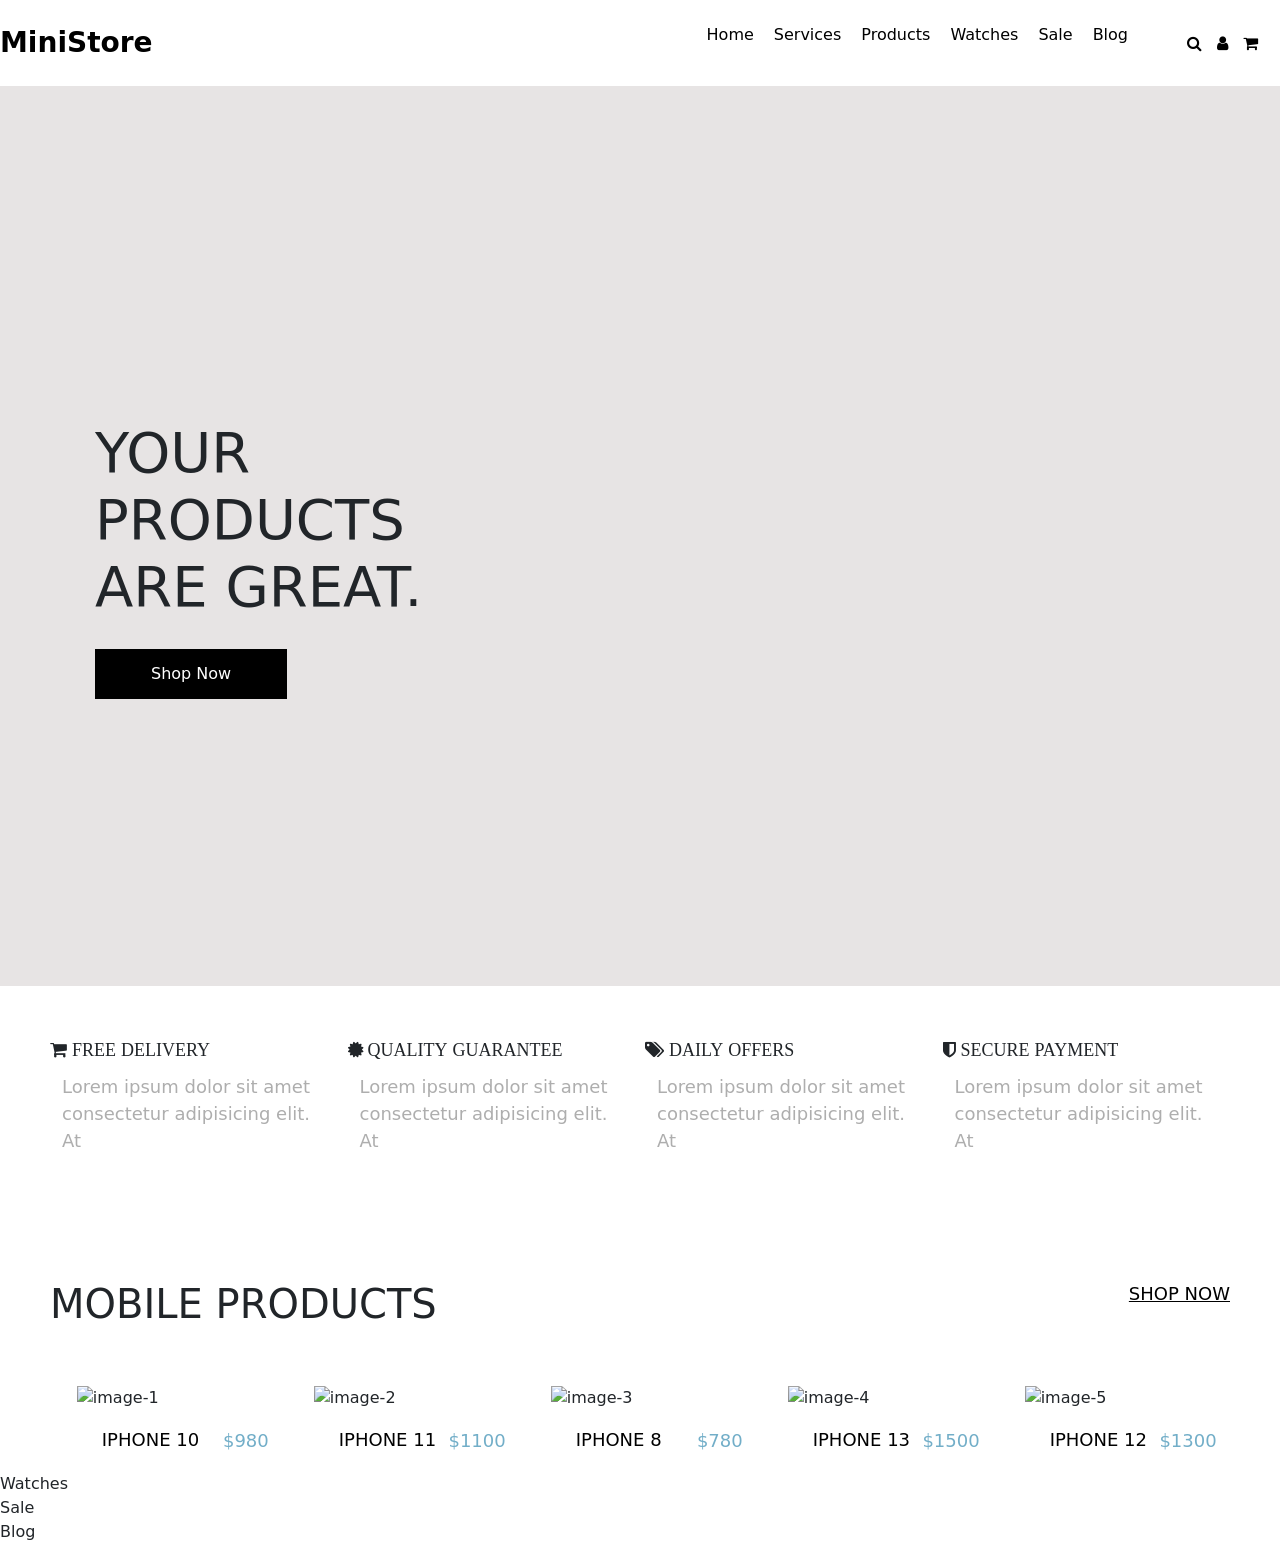
==== MiniStore.html @ fbacf254 "initial commit" ====
<!DOCTYPE html>
<html lang="en">

<head>
    <meta charset="UTF-8">
    <meta name="viewport" content="width=device-width, initial-scale=1.0">
    <title>MINI STORE</title>
    <link rel="stylesheet" href="MiniStore.css">
    <link rel="stylesheet" href="https://cdnjs.cloudflare.com/ajax/libs/font-awesome/4.7.0/css/font-awesome.min.css">
    <script src="https://cdn.jsdelivr.net/npm/bootstrap@5.0.2/dist/js/bootstrap.bundle.min.js"
        integrity="sha384-MrcW6ZMFYlzcLA8Nl+NtUVF0sA7MsXsP1UyJoMp4YLEuNSfAP+JcXn/tWtIaxVXM"
        crossorigin="anonymous"></script>

    <link href="https://cdn.jsdelivr.net/npm/bootstrap@5.0.2/dist/css/bootstrap.min.css" rel="stylesheet"
        integrity="sha384-EVSTQN3/azprG1Anm3QDgpJLIm9Nao0Yz1ztcQTwFspd3yD65VohhpuuCOmLASjC" crossorigin="anonymous">
</head>

<body>
    <header class="header">
        <div class="logo">MiniStore</div>
        <div class="header-right" id="menu">
            <nav class="navbar">
                <ul class="nav-links">
                    <li><a href="#home">Home</a> </li>
                    <li><a href="#services">Services</a></li>
                    <li><a href="#products">Products</a></li>
                    <li><a href="#watches">Watches</a></li>
                    <li><a href="#sale">Sale</a></li>
                    <li><a href="#blog">Blog</a></li>
                </ul>
            </nav>

            <!-- social icons -->
            <section class="social-icon">
                <i class="fa fa-search"></i>
                <i class="fa fa-user" aria-hidden="true"></i>
                <i class="fa fa-shopping-cart"></i>
            </section>
        </div>
        <!-- menu btn -->
        <section class="list-icon" id="menu-btn">
            <i class="fa fa-bars"></i>
        </section>

    </header>
    <!-- HOME SECTION -->
    <section id="home" class="home-section">
        <div class="home-content">
            <h1>YOUR PRODUCTS <br> ARE GREAT.</h1>
            <button class="shop-btn">Shop Now</button>
        </div>

        <img src="https://themewagon.github.io/MiniStore/images/banner-image.png" alt="banner image" class="home-img">
    </section>
    <!-- SERVICES SECTION -->
    <section id="services" class="services-section">
        <div class="icons">
            <i class="fa fa-shopping-cart"> FREE DELIVERY</i>
            <p>Lorem ipsum dolor sit amet consectetur adipisicing elit. At</p>
        </div>

        <div class="icons">
            <i class="fa fa-certificate"> QUALITY GUARANTEE</i>
            <p>Lorem ipsum dolor sit amet consectetur adipisicing elit. At</p>
        </div>

        <div class="icons">
            <i class="fa fa-tags"> DAILY OFFERS</i>
            <p>Lorem ipsum dolor sit amet consectetur adipisicing elit. At</p>
        </div>

        <div class="icons">
            <i class="fa fa-shield"> SECURE PAYMENT</i>
            <p>Lorem ipsum dolor sit amet consectetur adipisicing elit. At</p>
        </div>

    </section>
    <!-- PRODUCTS SECTION -->
    <section id="products" class="products-section">
        <div class="products-content">
            <h1>MOBILE PRODUCTS</h1>
            <a href="#">SHOP NOW</a>
        </div>

        <div class="products-cards">
            <div class="card-container">
                <div class="image-wrapper">
                    <img src="https://themewagon.github.io/MiniStore/images/product-item1.jpg" alt="image-1">
                    <div class="overlay">
                        <button class="add-to-cart">
                            ADD TO CART <i class="fa fa-cart-plus"></i>
                        </button>
                    </div>
                </div>

                <div class="image-content">
                    <h3><a href="#">IPHONE 10</a></h3>
                    <span>$980</span>
                </div>
            </div>

            <div class="card-container">
                <div class="image-wrapper">
                    <img src="https://themewagon.github.io/MiniStore/images/product-item2.jpg" alt="image-2">
                    <div class="overlay">
                        <button class="add-to-cart">
                            ADD TO CART <i class="fa fa-cart-plus"></i>
                        </button>
                    </div>
                </div>

                <div class="image-content">
                    <h3><a href="#">IPHONE 11</a></h3>
                    <span>$1100</span>
                </div>
            </div>

            <div class="card-container">
                <div class="image-wrapper">
                    <img src="https://themewagon.github.io/MiniStore/images/product-item3.jpg" alt="image-3">
                    <div class="overlay">
                        <button class="add-to-cart">
                            ADD TO CART <i class="fa fa-cart-plus"></i>
                        </button>
                    </div>
                </div>

                <div class="image-content">
                    <h3><a href="#">IPHONE 8</a></h3>
                    <span>$780</span>
                </div>
            </div>

             <div class="card-container">
                <div class="image-wrapper">
                    <img src="https://themewagon.github.io/MiniStore/images/product-item4.jpg" alt="image-4">
                    <div class="overlay">
                        <button class="add-to-cart">
                            ADD TO CART <i class="fa fa-cart-plus"></i>
                        </button>
                    </div>
                </div>

                <div class="image-content">
                    <h3><a href="#">IPHONE 13</a></h3>
                    <span>$1500</span>
                </div>
            </div>

             <div class="card-container">
                <div class="image-wrapper">
                    <img src="https://themewagon.github.io/MiniStore/images/product-item5.jpg" alt="image-5">
                    <div class="overlay">
                        <button class="add-to-cart">
                            ADD TO CART <i class="fa fa-cart-plus"></i>
                        </button>
                    </div>
                </div>

                <div class="image-content">
                    <h3><a href="#">IPHONE 12</a></h3>
                    <span>$1300</span>
                </div>
            </div>
        </div>

    </section>
    <section id="watches" class="watches-section">Watches</section>
    <section id="sale" class="sale-section">Sale</section>
    <section id="blog" class="blog-section">Blog</section>




    <script src="index.js"></script>

</body>

</html>
---- MiniStore.css ----
* {
  margin: 0;
  padding: 0;
  box-sizing: border-box;
}

html {
  scroll-behavior: smooth;
}

body {
  margin: 0;
  font-family: Arial, sans-serif;
}

.header {
  top: 0;
  position: sticky;
  background-color: #ffffff;
  color: black;
  padding: 15px 0;
  display: flex;
  justify-content: space-between;
  align-items: center;
}


.navbar {
  display: flex;
  justify-content: center;
  gap: 50px;
  padding: 0 20px;

}

.nav-links {
  list-style: none;
  display: flex;
  gap: 20px;
  cursor: pointer;
  /* margin-left: 40px; */
  color: black;
}

.nav-links a {
  text-decoration: none;
  color: black;
}

.logo {
  font-size: 28px;
  font-weight: bold;
  /* margin-left: 35px; */
}

.social-icon {
  display: flex;
  gap: 15px;
  margin-right: 22px;
}

.header-right {
  display: flex;
  align-items: center;
  gap: 59px;
}

.list-icon {
  display: none;
  font-size: 22px;
  cursor: pointer;
}

/*HOME SECTION */
.home-section {
  height: 100vh;
  background-color: rgb(231 228 228);
  width: 100%;
  display: flex;

}

.home-content h1 {
  font-size: 56px;
  font-weight: 300;
  font-style: revert-layer;
}

.home-content {
  position: relative;
  top: 37%;
  left: 95px;
}

.shop-btn {
  margin-top: 20px;
  padding: 13px 56px;
  background-color: black;
  color: white;
  border: none;
  cursor: pointer;
}

.home-img {
  width: 53%;
  height: auto;
  margin-top: -3%;
  margin-left: 14%;
}

/* SERVICE SECTION */

.services-section {
  display: flex;
  gap: 10px;
  font-size: 18px;
  padding: 50px;
}

.services-section p {
  padding: 10px 12px;
  color: #AEAEAE;
}

/* PRODUCTS SECTION */


.products-content {
  padding: 50px;
  display: flex;
  gap: 20px;
  justify-content: space-between;
}

.products-section a {
  color: black;
  text-decoration: underline;
  font-size: 18px;

}

.products-cards {
  display: flex;
  gap: 20px;
  padding-left: 6%;
  padding-right: 3%;
}

.products-cards h3 a {
  text-decoration: none;
}

.image-content {
  display: flex;
  justify-content: space-between;
  align-items: center;
  padding: 10px 25px;
}

.image-content span {
  color: #72AEC8;
  font-size: 18px;
}

.card-container {
  width: 250px;
}

.image-wrapper {
  position: relative;
  overflow: hidden;
}

.image-wrapper img {
  width: 100%;
  display: block;
}

/* Overlay layer */
.overlay {
  position: absolute;
  inset: 0;
  background: rgba(0,0,0,0.4);
  display: flex;
  justify-content: center;
  align-items: center;
  opacity: 0;
  transition: 0.3s ease;
}

/* Button style */
.add-to-cart {
  padding: 12px 25px;
  background: #2f343a;
  color: #fff;
  border: none;
  cursor: pointer;
}

.add-to-cart:hover {
  background: #84d0e9;
}
/* Hover effect */
.image-wrapper:hover .overlay {
  opacity: 1;
}















@media(max-width:830px) {
  .home-section {
    flex-direction: column;
    text-align: center;
  }

  .home-content {
    top: 42%;
    /* margin-left: -53%; */
    margin-right: 29%;
    color: white;
  }

  .home-img {
    width: 69%;
    height: auto;
    margin-top: -15%;
    margin-left: 14%;
  }

  .shop-btn {
    background-color: white;
    color: black;

  }
}




@media(max-width:750px) {
  .list-icon {
    display: block;
    margin-right: 10px;
  }

  .header-right {
    position: absolute;
    top: 70px;
    left: 0;
    width: 100%;
    background: #fff;
    flex-direction: column;
    align-items: center;
    display: none;
    padding: 20px 0;
    border-top: 1px solid #eee;
  }

  .header-right.active {
    display: flex;
  }

  .nav-links {
    flex-direction: column;
    gap: 15px;
  }

  .social-icon {
    gap: 20px;
  }

  .banner {

    flex-direction: column;
    text-align: center;
  }

  .banner-img {
    width: 69%;
    height: auto;
    margin-top: -3%;
    margin-left: 14%;
  }

  .banner-content {
    top: 42%;
    margin-left: -53%;
  }

  .services-section {
    flex-direction: column;
    text-align: center;
  }
}



@keyframes blink {
  50% {
    border-color: transparent;
  }
}
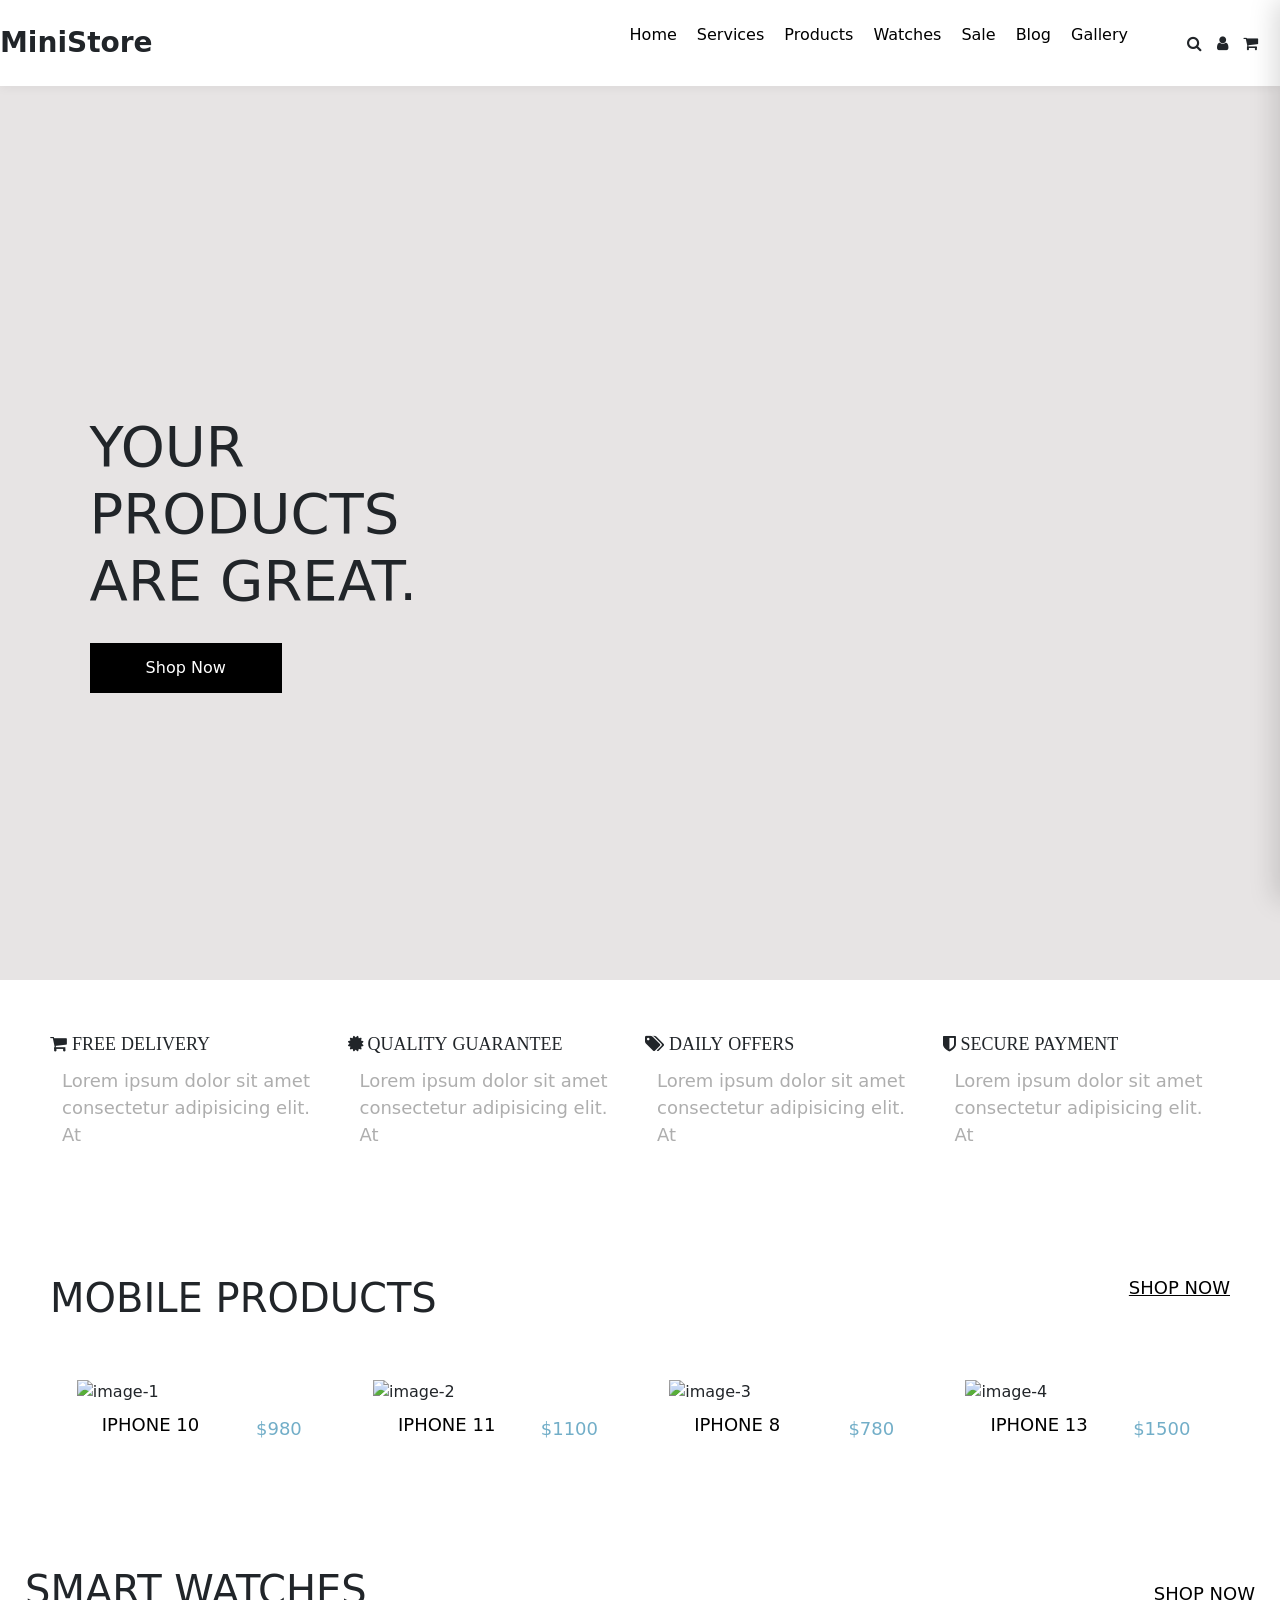
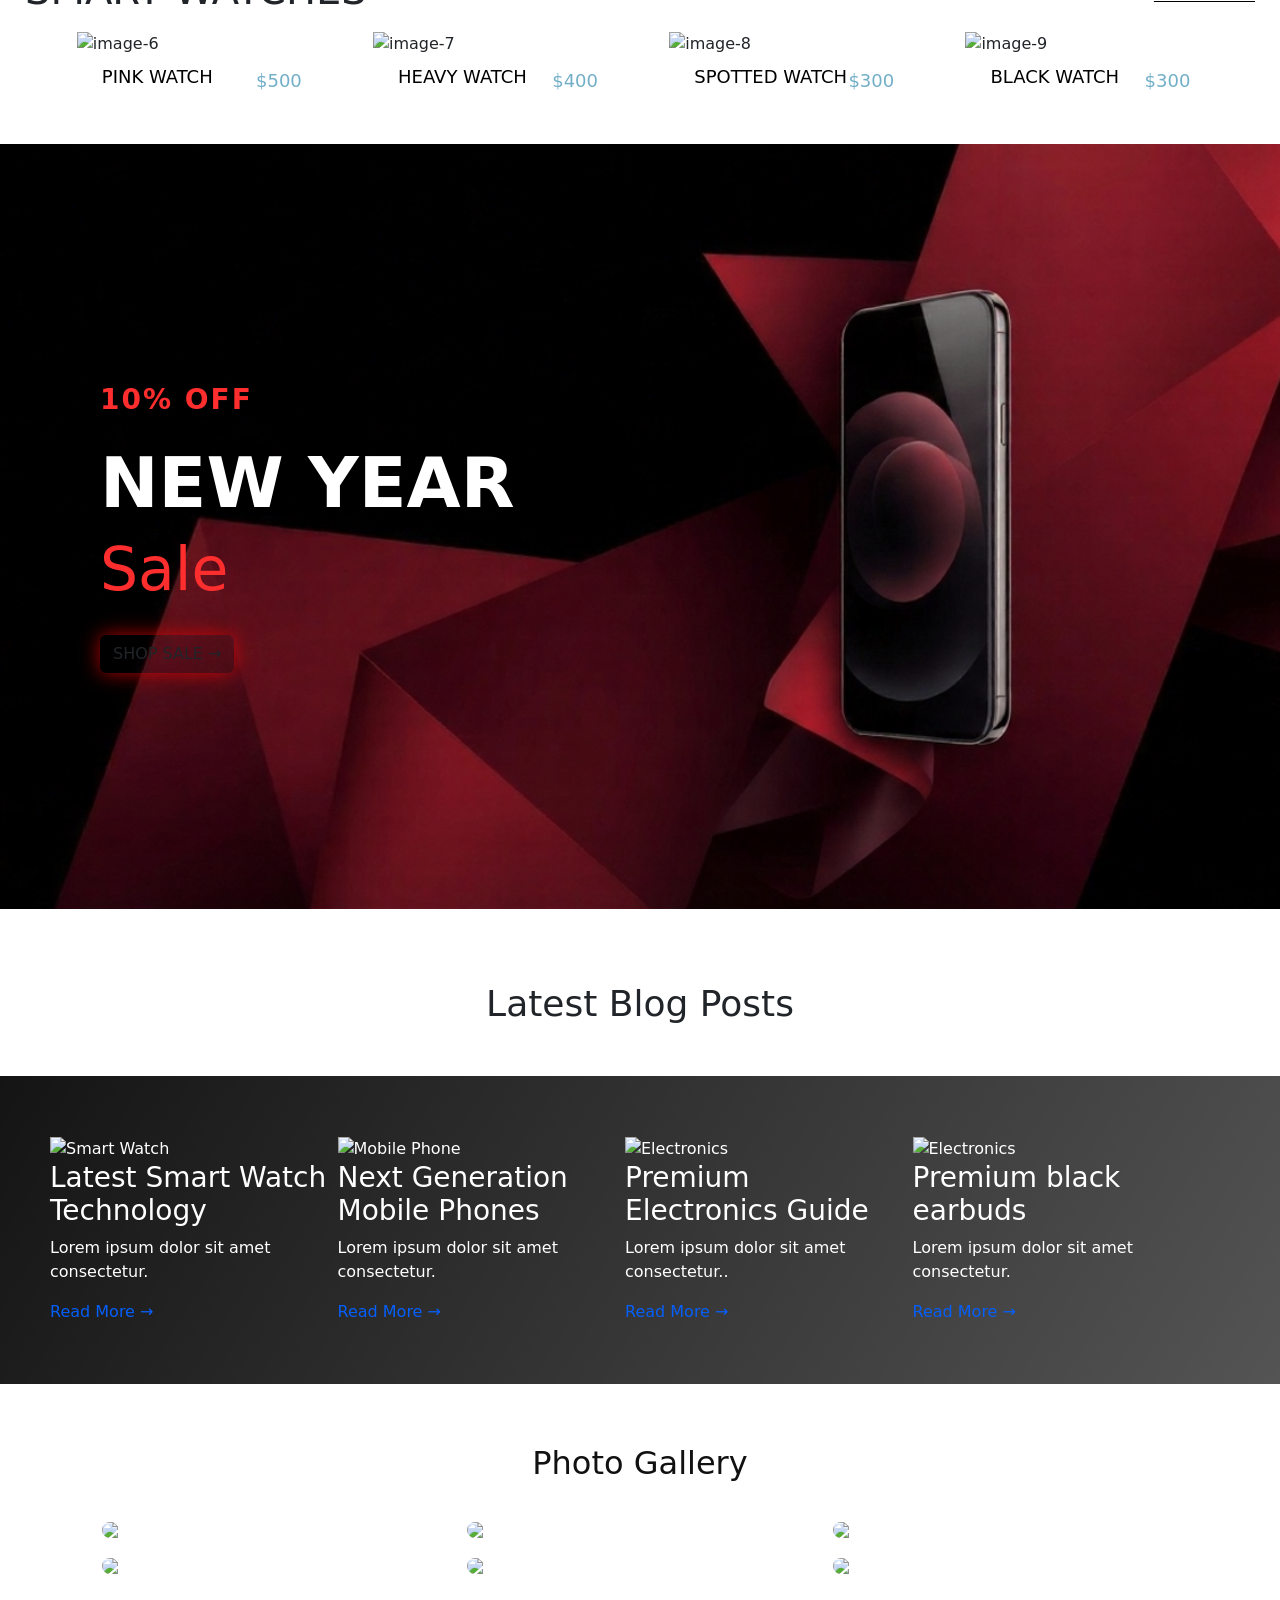
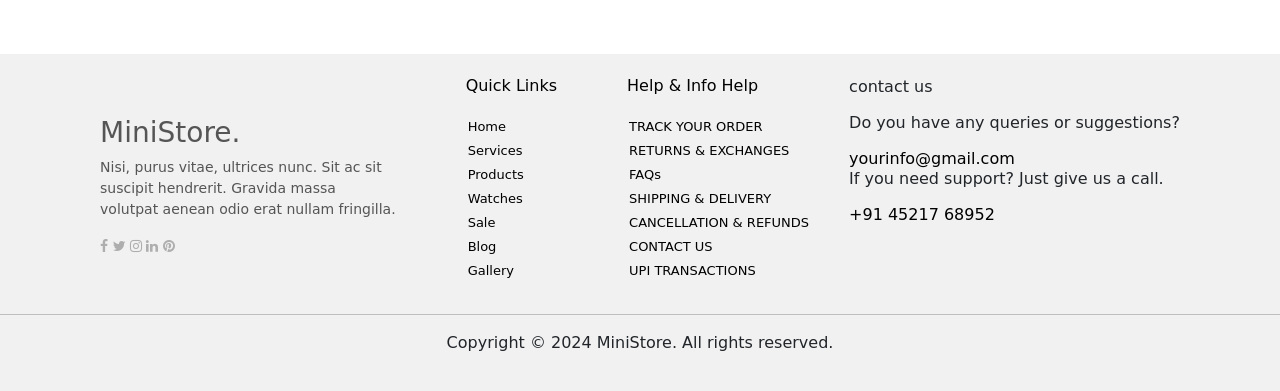
==== commit 58a2eb50: "git push" ====
--- a/MiniStore.html
+++ b/MiniStore.html
@@ -27,13 +27,14 @@
                     <li><a href="#watches">Watches</a></li>
                     <li><a href="#sale">Sale</a></li>
                     <li><a href="#blog">Blog</a></li>
+                    <li><a href="#gallery">Gallery</a></li>
                 </ul>
             </nav>
 
             <!-- social icons -->
             <section class="social-icon">
-                <i class="fa fa-search"></i>
-                <i class="fa fa-user" aria-hidden="true"></i>
+                <i class="fa fa-search" id="search-btn"></i>
+                <i class="fa fa-user" id="user-btn"></i>
                 <i class="fa fa-shopping-cart"></i>
             </section>
         </div>
@@ -42,6 +43,42 @@
             <i class="fa fa-bars"></i>
         </section>
 
+        <!-- SEARCH OVERLAY -->
+        <div class="search-overlay" id="searchOverlay">
+            <div class="search-container">
+                <input type="text" placeholder="Type and press enter">
+                <i class="fa fa-search"></i>
+            </div>
+
+            <p class="browse-text">BROWSE CATEGORIES</p>
+
+            <div class="search-categories">
+                Mobile Phones / Smart Watches / Headphones /
+                Accessories / Monitors / Speakers / Memory Cards
+            </div>
+        </div>
+
+
+        <!-- USER FORM PANEL -->
+        <div class="user-panel" id="userPanel">
+            <div class="user-header">
+                <h3>Enter your Details</h3>
+                <i class="fa fa-times" id="closeUser"></i>
+            </div>
+
+            <form class="user-form">
+                <label>Name</label>
+                <input type="text" placeholder="Enter your name">
+
+                <label>Email</label>
+                <input type="email" placeholder="Enter your email">
+
+                <label>Address</label>
+                <textarea placeholder="Enter your address"></textarea>
+
+                <button type="submit">Save Details</button>
+            </form>
+        </div>
     </header>
     <!-- HOME SECTION -->
     <section id="home" class="home-section">
@@ -85,7 +122,8 @@
         <div class="products-cards">
             <div class="card-container">
                 <div class="image-wrapper">
-                    <img src="https://themewagon.github.io/MiniStore/images/product-item1.jpg" alt="image-1">
+                    <img src="https://themewagon.github.io/MiniStore/images/product-item1.jpg" alt="image-1"
+                        class="images">
                     <div class="overlay">
                         <button class="add-to-cart">
                             ADD TO CART <i class="fa fa-cart-plus"></i>
@@ -101,7 +139,8 @@
 
             <div class="card-container">
                 <div class="image-wrapper">
-                    <img src="https://themewagon.github.io/MiniStore/images/product-item2.jpg" alt="image-2">
+                    <img src="https://themewagon.github.io/MiniStore/images/product-item2.jpg" alt="image-2"
+                        class="images">
                     <div class="overlay">
                         <button class="add-to-cart">
                             ADD TO CART <i class="fa fa-cart-plus"></i>
@@ -117,7 +156,8 @@
 
             <div class="card-container">
                 <div class="image-wrapper">
-                    <img src="https://themewagon.github.io/MiniStore/images/product-item3.jpg" alt="image-3">
+                    <img src="https://themewagon.github.io/MiniStore/images/product-item3.jpg" alt="image-3"
+                        class="images">
                     <div class="overlay">
                         <button class="add-to-cart">
                             ADD TO CART <i class="fa fa-cart-plus"></i>
@@ -131,9 +171,10 @@
                 </div>
             </div>
 
-             <div class="card-container">
-                <div class="image-wrapper">
-                    <img src="https://themewagon.github.io/MiniStore/images/product-item4.jpg" alt="image-4">
+            <div class="card-container">
+                <div class="image-wrapper">
+                    <img src="https://themewagon.github.io/MiniStore/images/product-item4.jpg" alt="image-4"
+                        class="images">
                     <div class="overlay">
                         <button class="add-to-cart">
                             ADD TO CART <i class="fa fa-cart-plus"></i>
@@ -147,9 +188,10 @@
                 </div>
             </div>
 
-             <div class="card-container">
-                <div class="image-wrapper">
-                    <img src="https://themewagon.github.io/MiniStore/images/product-item5.jpg" alt="image-5">
+            <!-- <div class="card-container">
+                <div class="image-wrapper">
+                    <img src="https://themewagon.github.io/MiniStore/images/product-item5.jpg" alt="image-5"
+                        class="images">
                     <div class="overlay">
                         <button class="add-to-cart">
                             ADD TO CART <i class="fa fa-cart-plus"></i>
@@ -161,17 +203,280 @@
                     <h3><a href="#">IPHONE 12</a></h3>
                     <span>$1300</span>
                 </div>
-            </div>
-        </div>
-
-    </section>
-    <section id="watches" class="watches-section">Watches</section>
-    <section id="sale" class="sale-section">Sale</section>
-    <section id="blog" class="blog-section">Blog</section>
-
-
-
-
+            </div> -->
+        </div>
+
+    </section>
+    <!-- WATCHES SECTION -->
+    <section id="watches" class="watches-section">
+        <div class="watches-content">
+            <h1>SMART WATCHES</h1>
+            <a href="#">SHOP NOW</a>
+        </div>
+
+        <div class="watches-cards">
+            <div class="card-container">
+                <div class="image-wrapper">
+                    <img src="https://themewagon.github.io/MiniStore/images/product-item6.jpg" alt="image-6"
+                        class="images">
+                    <div class="overlay">
+                        <button class="add-to-cart">
+                            ADD TO CART <i class="fa fa-cart-plus"></i>
+                        </button>
+                    </div>
+                </div>
+
+                <div class="image-content">
+                    <h3><a href="#">PINK WATCH</a></h3>
+                    <span>$500</span>
+                </div>
+            </div>
+
+            <div class="card-container">
+                <div class="image-wrapper">
+                    <img src="https://themewagon.github.io/MiniStore/images/product-item7.jpg" alt="image-7"
+                        class="images">
+                    <div class="overlay">
+                        <button class="add-to-cart">
+                            ADD TO CART <i class="fa fa-cart-plus"></i>
+                        </button>
+                    </div>
+                </div>
+
+                <div class="image-content">
+                    <h3><a href="#">HEAVY WATCH</a></h3>
+                    <span>$400</span>
+                </div>
+            </div>
+
+            <div class="card-container">
+                <div class="image-wrapper">
+                    <img src="https://themewagon.github.io/MiniStore/images/product-item8.jpg" alt="image-8"
+                        class="images">
+                    <div class="overlay">
+                        <button class="add-to-cart">
+                            ADD TO CART <i class="fa fa-cart-plus"></i>
+                        </button>
+                    </div>
+                </div>
+
+                <div class="image-content">
+                    <h3><a href="#">SPOTTED WATCH</a></h3>
+                    <span>$300</span>
+                </div>
+            </div>
+
+            <div class="card-container">
+                <div class="image-wrapper">
+                    <img src="https://themewagon.github.io/MiniStore/images/product-item9.jpg" alt="image-9"
+                        class="images">
+                    <div class="overlay">
+                        <button class="add-to-cart">
+                            ADD TO CART <i class="fa fa-cart-plus"></i>
+                        </button>
+                    </div>
+                </div>
+
+                <div class="image-content">
+                    <h3><a href="#">BLACK WATCH</a></h3>
+                    <span>$300</span>
+                </div>
+            </div>
+
+            <!-- <div class="card-container">
+                <div class="image-wrapper">
+                    <img src="https://themewagon.github.io/MiniStore/images/product-item10.jpg" alt="image-10"
+                        class="images">
+                    <div class="overlay">
+                        <button class="add-to-cart">
+                            ADD TO CART <i class="fa fa-cart-plus"></i>
+                        </button>
+                    </div>
+                </div>
+
+                <div class="image-content">
+                    <h3><a href="#">XIAOMI WATCH</a></h3>
+                    <span>$250</span>
+                </div>
+            </div> -->
+        </div>
+    </section>
+    <!-- SALE SECTION  -->
+    <section id="sale" class="sale-section">
+        <section class="hero">
+
+            <div class="content">
+                <div class="offer">10% OFF</div>
+                <h1>NEW YEAR</h1>
+                <h2>Sale</h2>
+                <a href="#" class="btn">SHOP SALE →</a>
+            </div>
+        </section>
+    </section>
+    <!-- BLOG SECTION --> 
+
+    <div class="blog-heading">
+        <h2>Latest Blog Posts</h2>
+    </div>
+
+    <section id="blog" class="blog-section">
+
+        <div class="blog-container">
+            <div class="blog-post">
+                <img src="https://themewagon.github.io/MiniStore/images/product-item10.jpg" alt="Smart Watch"
+                    class="blog-image">
+                <div class="post-content">
+                    <h3>Latest Smart Watch Technology</h3>
+                    <p>Lorem ipsum dolor sit amet consectetur.</p>
+                    <a href="#" class="read-more">Read More →</a>
+                </div>
+            </div>
+
+            <div class="blog-post">
+                <img src="https://themewagon.github.io/MiniStore/images/product-item5.jpg" alt="Mobile Phone"
+                    class="blog-image">
+                <div class="post-content">
+                    <h3>Next Generation Mobile Phones</h3>
+                    <p>Lorem ipsum dolor sit amet consectetur.</p>
+                    <a href="#" class="read-more">Read More →</a>
+                </div>
+            </div>
+
+            <div class="blog-post">
+                <img src="https://themewagon.github.io/MiniStore/images/insta-item5.jpg" alt="Electronics"
+                    class="blog-image-3">
+                <div class="post-content">
+                    <h3>Premium Electronics Guide</h3>
+                    <p>Lorem ipsum dolor sit amet consectetur..</p>
+                    <a href="#" class="read-more">Read More →</a>
+                </div>
+            </div>
+
+            <div class="blog-post">
+                <img src="https://themewagon.github.io/MiniStore/images/insta-item4.jpg" alt="Electronics"
+                    class="blog-image-4">
+                <div class="post-content">
+                    <h3>Premium black earbuds</h3>
+                    <p>Lorem ipsum dolor sit amet consectetur.</p>
+                    <a href="#" class="read-more">Read More →</a>
+                </div>
+            </div>
+        </div>
+    </section>
+
+
+    <!-- GALLERY SECTION -->
+
+    <section id="gallery" class="gallery-section">
+        <section class="photo-gallery">
+            <h2>Photo Gallery</h2>
+
+            <div class="gallery">
+
+                <div class="item">
+                    <img src="https://themewagon.github.io/MiniStore/images/product-item10.jpg">
+                    <div class="overlay">
+                        <i class="fa fa-instagram"></i>
+                    </div>
+                </div>
+
+                <div class="item">
+                    <img src="https://themewagon.github.io/MiniStore/images/product-item2.jpg">
+                    <div class="overlay">
+                        <i class="fa fa-instagram"></i>
+                    </div>
+                </div>
+
+                <div class="item">
+                    <img src="https://themewagon.github.io/MiniStore/images/product-item7.jpg">
+                    <div class="overlay">
+                        <i class="fa fa-instagram"></i>
+                    </div>
+                </div>
+
+                <div class="item">
+                    <img src="https://themewagon.github.io/MiniStore/images/product-item5.jpg">
+                    <div class="overlay">
+                        <i class="fa fa-instagram"></i>
+                    </div>
+                </div>
+
+                <div class="item">
+                    <img src="	https://themewagon.github.io/MiniStore/images/insta-item5.jpg">
+                    <div class="overlay">
+                        <i class="fa fa-instagram"></i>
+                    </div>
+                </div>
+
+                <div class="item">
+                    <img src="https://themewagon.github.io/MiniStore/images/insta-item4.jpg">
+                    <div class="overlay">
+                        <i class="fa fa-instagram"></i>
+                    </div>
+                </div>
+            </div>
+        </section>
+    </section>
+    <!-- FOOTER SECTION -->
+    <footer class="footer">
+        <section class="footer-content">
+            <div class="address">
+                <h3>MiniStore.</h3>
+                <p>Nisi, purus vitae, ultrices nunc. Sit ac sit <br>suscipit hendrerit. Gravida massa <br>volutpat
+                    aenean odio
+                    erat nullam fringilla.</p>
+                <div class="footer-icons">
+                    <a href="#"><i class="fa fa-facebook"></i></a>
+                    <a href="#"><i class="fa fa-twitter"></i></a>
+                    <a href="#"><i class="fa fa-instagram"></i></a>
+                    <a href="#"><i class="fa fa-linkedin"></i></a>
+                    <a href="#"><i class="fa fa-pinterest"></i></a>
+                </div>
+            </div>
+
+            <div class="quick-links">
+                <p>Quick Links</p>
+                <ul>
+                    <li><a href="#home">Home</a></li>
+                    <li><a href="#services">Services</a></li>
+                    <li><a href="#products">Products</a></li>
+                    <li><a href="#watches">Watches</a></li>
+                    <li><a href="#sale">Sale</a></li>
+                    <li><a href="#blog">Blog</a></li>
+                    <li><a href="#gallery">Gallery</a></li>
+                </ul>
+            </div>
+
+            <div class="help-info">
+                <p>Help & Info Help</p>
+                <ul>
+                    <li><a href="#home">TRACK YOUR ORDER</a></li>
+                    <li><a href="#home">RETURNS & EXCHANGES</a></li>
+                    <li><a href="#home">FAQs</a></li>
+                    <li><a href="#home">SHIPPING & DELIVERY</a></li>
+                    <li><a href="#home">CANCELLATION & REFUNDS</a></li>
+                    <li><a href="#home">CONTACT US</a></li>
+                    <li><a href="#home">UPI TRANSACTIONS</a></li>
+                </ul>
+            </div>
+
+            <div class="contact-us">
+                <p>contact us</p>
+                <div class="contact-para">
+                    <p>Do you have any queries or suggestions?</p>
+                    <a href="#">yourinfo@gmail.com</a>
+                </div>
+
+                <div class="contact-para">
+                    <p>If you need support? Just give us a call.</p>
+                    <a href="#">+91 45217 68952</a>
+                </div>
+            </div>
+        </section>
+
+        <hr>
+        <p class="copyright">Copyright © 2024 MiniStore. All rights reserved.</p>
+    </footer>
     <script src="index.js"></script>
 
 </body>
--- a/MiniStore.css
+++ b/MiniStore.css
@@ -11,17 +11,25 @@
 body {
   margin: 0;
   font-family: Arial, sans-serif;
+  padding-top: 80px;
+}
+
+body.no-scroll {
+  overflow: hidden;
 }
 
 .header {
+  position: fixed;
   top: 0;
-  position: sticky;
+  left: 0;
+  width: 100%;
   background-color: #ffffff;
-  color: black;
   padding: 15px 0;
   display: flex;
   justify-content: space-between;
   align-items: center;
+  z-index: 1000;   /* IMPORTANT */
+  box-shadow: 0 2px 10px rgba(0,0,0,0.05);
 }
 
 
@@ -89,7 +97,7 @@
 .home-content {
   position: relative;
   top: 37%;
-  left: 95px;
+  left: 7%;
 }
 
 .shop-btn {
@@ -140,7 +148,8 @@
 }
 
 .products-cards {
-  display: flex;
+  display: grid;
+  grid-template-columns: repeat(4, 1fr);
   gap: 20px;
   padding-left: 6%;
   padding-right: 3%;
@@ -180,7 +189,7 @@
 .overlay {
   position: absolute;
   inset: 0;
-  background: rgba(0,0,0,0.4);
+  background: rgba(0, 0, 0, 0.4);
   display: flex;
   justify-content: center;
   align-items: center;
@@ -200,23 +209,427 @@
 .add-to-cart:hover {
   background: #84d0e9;
 }
+
 /* Hover effect */
 .image-wrapper:hover .overlay {
   opacity: 1;
 }
 
-
-
-
-
-
-
-
-
-
-
-
-
+/*WATCHES SECTION */
+.watches-content {
+  display: flex;
+  justify-content: space-between;
+  align-items: center;
+  padding: 10px 25px;
+}
+
+.watches-content a {
+  color: black;
+  text-decoration: underline;
+  font-size: 18px;
+}
+
+.watches-cards {
+  display: grid;
+  grid-template-columns: repeat(4, 1fr);
+  gap: 20px;
+  padding-left: 6%;
+  padding-right: 3%;
+}
+
+.image-content {
+  display: flex;
+  justify-content: space-between;
+  align-items: center;
+  padding: 10px 25px;
+}
+
+.image-content h3 a {
+  text-decoration: none;
+  color: black;
+}
+
+.image-content span {
+  color: #72AEC8;
+  font-size: 18px;
+}
+
+.image-content h3 {
+  font-size: 18px;
+  font-weight: 400;
+}
+
+.watches-section {
+  padding-top: 8%;
+}
+
+/* SALE SECTION */
+
+.hero {
+  position: relative;
+  height: 85vh;
+  background: url("../IMAGE/final banner.png") no-repeat center center/cover;
+  display: flex;
+  align-items: center;
+  padding-left: 100px;
+  color: white;
+  margin-top: 3%;
+}
+
+
+.content {
+  position: relative;
+  z-index: 2;
+}
+
+.offer {
+  color: #ff2e2e;
+  font-size: 28px;
+  font-weight: bold;
+  margin-bottom: 20px;
+  letter-spacing: 2px;
+}
+
+.content h1 {
+  font-size: 70px;
+  font-weight: 700;
+}
+
+.content h2 {
+  font-size: 60px;
+  color: #ff2e2e;
+  margin-bottom: 30px;
+}
+
+.btn {
+  padding: 14px 40px;
+  background: #ff2e2e;
+  color: #fffefe;
+  text-decoration: none;
+  font-weight: 700;
+  border-radius: 50px;
+  border: 2px solid #fff;
+  box-shadow: 0 0 20px rgba(255,0,0,0.7);
+  transition: 0.3s ease;
+}
+
+.btn:hover {
+  background: #f41f1f;
+  color: #ff2e2e;
+  transform: translateY(-5px);
+  box-shadow: 0 15px 40px rgba(255, 0, 0, 0.7);
+}
+
+/* BLOG SECTION */
+.blog-section {
+  background: linear-gradient(302deg, rgb(0 0 0 / 67%), rgb(0 0 0 / 92%));
+  padding: 60px 0;
+  color: white;
+  margin-top: 4%;
+}
+
+.blog-heading h2 {
+  text-align: center;
+  font-size: 36px;
+  margin-bottom: 40px;
+  margin-top: 73px;
+
+}
+
+.blog-container {
+  display: grid;
+  grid-template-columns: repeat(4, 1fr);
+  gap: 9px;
+  padding-right: 89px;
+  padding-left: 50px;
+}
+
+.post-content a {
+  text-decoration: none;
+  color: #055ffa;
+}
+
+.blog-image {
+  width: 91%;
+}
+
+.blog-image-3 {
+  width: 91%;
+  height: 75%;
+}
+
+.blog-image-4 {
+  width: 91%;
+  height: 75%;
+}
+
+/* GALLERY SECTION */
+.photo-gallery {
+  padding: 60px 8%;
+  text-align: center;
+}
+
+.photo-gallery h2 {
+  color: #121111;
+  margin-bottom: 40px;
+  font-size: 32px;
+}
+
+.gallery {
+  column-count: 3;
+  column-gap: 20px;
+}
+
+.item {
+  position: relative;
+  margin-bottom: 20px;
+  break-inside: avoid;
+  border-radius: 15px;
+  overflow: hidden;
+  cursor: pointer;
+}
+
+.item img {
+  width: 100%;
+  display: block;
+  transition: 0.4s ease;
+}
+
+/* Overlay */
+.overlay {
+  position: absolute;
+  top: 0;
+  left: 0;
+  width: 100%;
+  height: 100%;
+  background: rgba(0, 0, 0, 0.6);
+  display: flex;
+  justify-content: center;
+  align-items: center;
+  opacity: 0;
+  transition: 0.4s ease;
+}
+
+.overlay i {
+  font-size: 20px;
+  color: rgb(250, 248, 248);
+  transition: 0.3s;
+}
+
+.item:hover img {
+  transform: scale(1.08);
+}
+
+.item:hover .overlay {
+  opacity: 1;
+}
+
+.item:hover .overlay i {
+  transform: scale(1.2);
+}
+
+/* FOTTER-SECTION */
+.footer {
+  background-color: #f1f1f1;
+  padding: 20px 0;
+  text-align: center;
+}
+
+.footer-content {
+  display: flex;
+  justify-content: center;
+  align-items: center;
+  gap: 40px;
+  text-align: left;
+}
+
+.address {
+  color: #555;
+  font-size: 14px;
+}
+
+.footer-icons a {
+  gap: 18px;
+  color: #AEAEAE;
+}
+
+.footer ul li {
+  list-style: none;
+}
+
+.footer ul li a {
+  text-decoration: none;
+  color: #000000;
+  font-size: 13px;
+}
+
+.quick-links p {
+  margin-left: 30px;
+  color: #000000;
+}
+
+.help-info p {
+  margin-left: 30px;
+  color: #000000;
+}
+
+.contact-us {
+  line-height: 20px;
+  margin-top: -70px;
+}
+
+.contact-para a {
+  text-decoration: none;
+  color: #000000;
+}
+
+/* ===== SEARCH OVERLAY ===== */
+
+.search-overlay {
+  position: fixed;
+  inset: 0;
+ background: rgba(0, 0, 0, 0.35);
+backdrop-filter: blur(6px);
+-webkit-backdrop-filter: blur(6px);
+  display: flex;
+  flex-direction: column;
+  justify-content: center;
+  align-items: center;
+  opacity: 0;
+  visibility: hidden;
+  transition: 0.4s ease;
+  z-index: 99999;
+}
+
+.search-overlay.active {
+  opacity: 1;
+  visibility: visible;
+}
+
+.search-container {
+  width: 600px;
+  max-width: 90%;
+  position: relative;
+}
+
+.search-container input {
+  width: 100%;
+  padding: 18px 55px 18px 25px;
+  border-radius: 40px;
+  border: none;
+  outline: none;
+  background: #e5e5e5;
+  font-size: 18px;
+}
+
+.search-container i {
+  position: absolute;
+  right: 25px;
+  top: 50%;
+  transform: translateY(-50%);
+  cursor: pointer;
+}
+
+.browse-text {
+  margin-top: 40px;
+  font-size: 12px;
+  letter-spacing: 3px;
+  color: #777;
+}
+
+.search-categories {
+  margin-top: 20px;
+  font-size: 24px;
+  text-align: center;
+  max-width: 800px;
+  line-height: 1.6;
+}
+
+/* ===== USER FORM PANEL ===== */
+
+.user-panel {
+  position: fixed;
+  top: 0;
+  right: -400px;
+  width: 400px;
+  height: 100vh;
+  background: #ffffff;
+  box-shadow: -5px 0 25px rgba(0,0,0,0.15);
+  transition: 0.4s ease;
+  z-index: 999999;
+  padding: 30px;
+  overflow-y: auto;
+}
+
+.user-panel.active {
+  right: 0;
+}
+
+.user-header {
+  display: flex;
+  justify-content: space-between;
+  align-items: center;
+}
+
+.user-header i {
+  cursor: pointer;
+}
+
+.user-form {
+  display: flex;
+  flex-direction: column;
+  margin-top: 30px;
+}
+
+.user-form label {
+  margin-top: 15px;
+  font-size: 14px;
+}
+
+.user-form input,
+.user-form textarea {
+  padding: 10px;
+  margin-top: 5px;
+  border: 1px solid #fdd9d9;
+  outline: none;
+}
+
+.user-form textarea {
+  resize: none;
+  height: 80px;
+}
+
+.user-form button {
+  margin-top: 25px;
+  padding: 12px;
+  background: black;
+  color: white;
+  border: none;
+  cursor: pointer;
+}
+
+
+@media(max-width:900px) {
+  .products-cards {
+    grid-template-columns: repeat(2, 1fr);
+    gap: 5px;
+    padding-left: 13%;
+  }
+
+  .products-content {
+    padding-right: 13%;
+  }
+
+  .watches-content {
+    padding-right: 13%;
+  }
+
+  .watches-cards {
+    grid-template-columns: repeat(2, 1fr);
+    gap: 5px;
+    padding-left: 13%;
+  }
+}
 
 
 @media(max-width:830px) {
@@ -229,7 +642,7 @@
     top: 42%;
     /* margin-left: -53%; */
     margin-right: 29%;
-    color: white;
+    color: rgb(95, 95, 95);
   }
 
   .home-img {
@@ -240,10 +653,12 @@
   }
 
   .shop-btn {
-    background-color: white;
-    color: black;
-
-  }
+    background-color: rgb(7, 7, 7);
+    color: rgb(255, 255, 255);
+
+  }
+
+
 }
 
 
@@ -303,6 +718,18 @@
     flex-direction: column;
     text-align: center;
   }
+
+  .blog-container {
+    grid-template-columns: 1fr;
+    gap: 20px;
+    padding-right: 20px;
+    padding-left: 20px;
+  }
+
+  .post-content {
+    text-align: center;
+  }
+
 }
 
 
